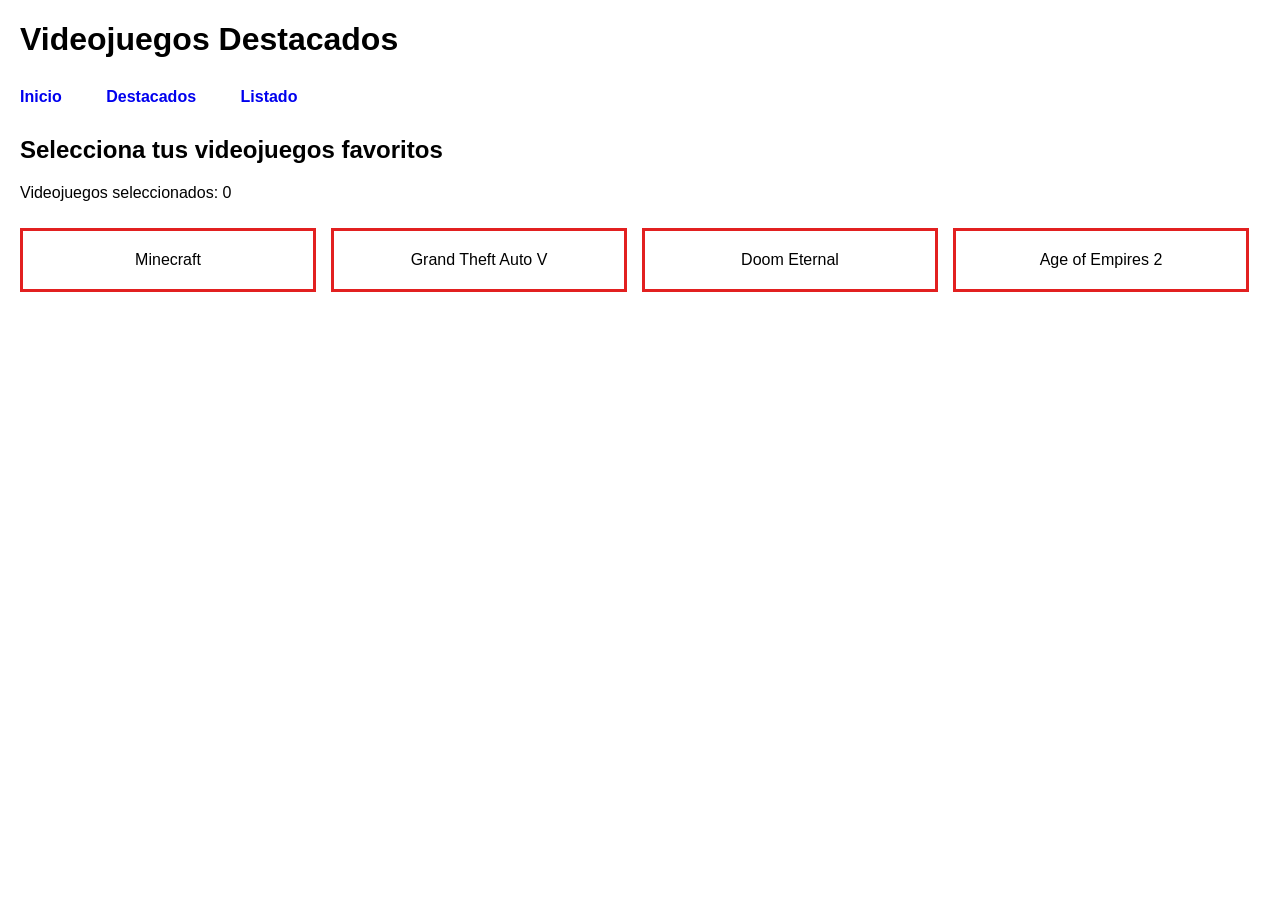
==== destacados.html @ 49b4ad45 "se agrega destacados.html y estilos" ====
<!DOCTYPE html>
<html lang="en">
<head>
    <meta charset="UTF-8">
    <meta name="viewport" content="width=device-width, initial-scale=1.0">
    <title>Destacados</title>
    <link rel="stylesheet" href="css/estilos.css">
</head>
<body>
    <header>
        <h1>Videojuegos Destacados</h1>

        <nav>
            <a href="index.html">Inicio</a>
            <a href="destacados.html">Destacados</a>
            <a href="listado.html">Listado</a>
        </nav>
    </header>

    <main>
        <h2>Selecciona tus videojuegos favoritos</h2>

        <p id="contador">
            Videojuegos seleccionados: 0
        </p>

        <div class="contenedor-tarjetas">

            <div class="tarjeta tarjeta-destacado">
                Minecraft
            </div>

            <div class="tarjeta tarjeta-destacado">
                Grand Theft Auto V
            </div>

            <div class="tarjeta tarjeta-destacado">
                Doom Eternal
            </div>

            <div class="tarjeta tarjeta-destacado">
                Age of Empires 2
            </div>

        </div>

    </main>

    <script src="js/destacados.js"></script>

</body>
</html>
---- css/estilos.css ----
body {
    font-family: Arial, sans-serif;
    margin: 20px;
}

nav {
    font-weight: bold;
    margin: 30px 0;
}

nav a {
    margin-right: 40px;
    text-decoration: none;
}

.tarjeta {
    width: 250px;
    border: 3px solid rgb(226, 32, 32);
    padding: 20px;
    margin: 10px 0;
}

button {
    margin-top: 20px;
    padding: 15px;
}

#resultado {
    font-weight: bold;
}

.contenedor-tarjetas {
    display: flex;
    flex-wrap: wrap;
    gap: 15px;
}

.tarjeta-destacado {
    cursor: pointer;
    text-align: center;
}
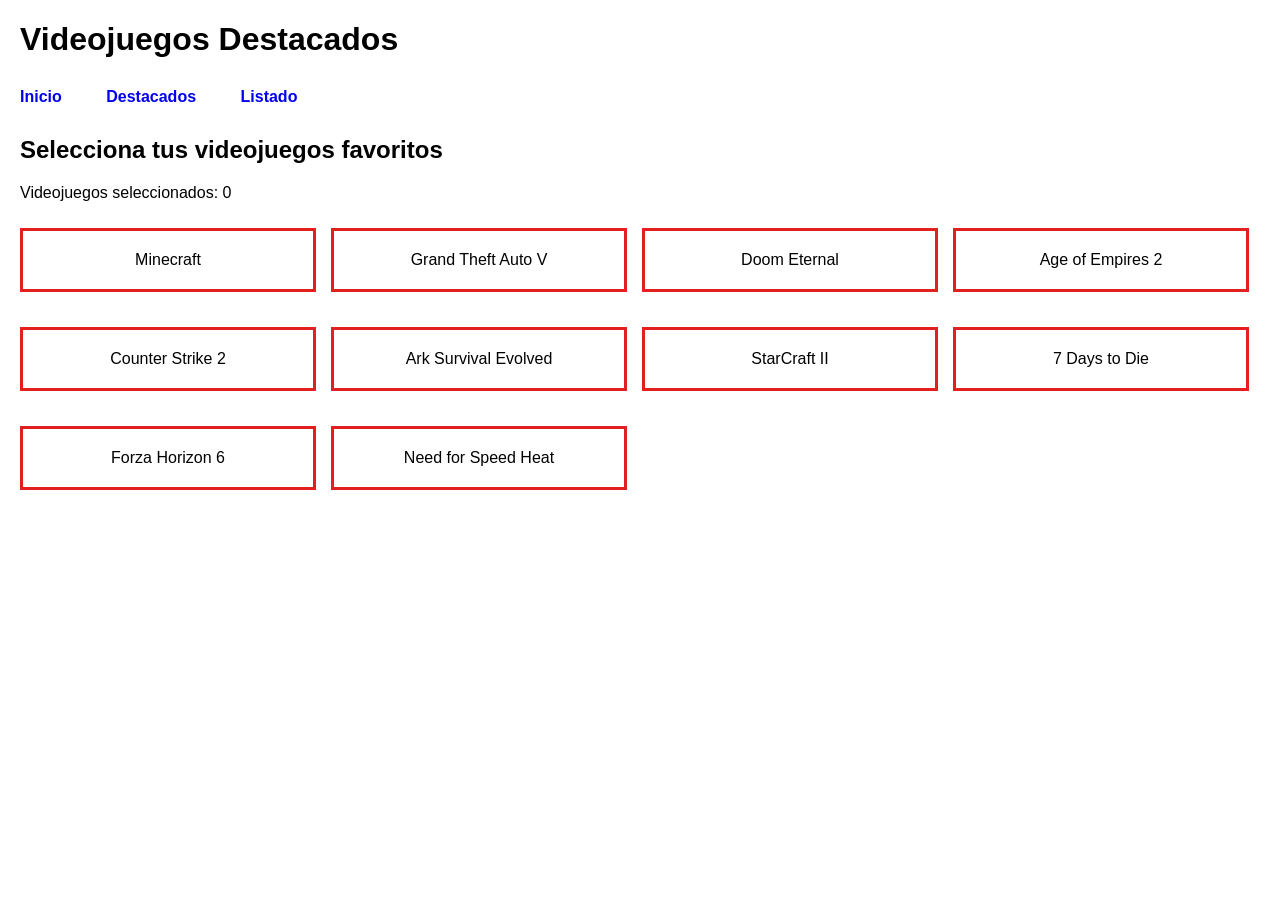
==== commit fc76f36e: "Se agregan mas juegos a destacados.html" ====
--- a/destacados.html
+++ b/destacados.html
@@ -42,6 +42,30 @@
                 Age of Empires 2
             </div>
 
+            <div class="tarjeta tarjeta-destacado">
+                Counter Strike 2
+            </div>
+
+            <div class="tarjeta tarjeta-destacado">
+                Ark Survival Evolved
+            </div>
+
+            <div class="tarjeta tarjeta-destacado">
+                StarCraft II
+            </div>
+
+            <div class="tarjeta tarjeta-destacado">
+                7 Days to Die
+            </div>
+
+            <div class="tarjeta tarjeta-destacado">
+                Forza Horizon 6
+            </div>
+
+            <div class="tarjeta tarjeta-destacado">
+                Need for Speed Heat
+            </div>
+
         </div>
 
     </main>
--- a/css/estilos.css
+++ b/css/estilos.css
@@ -38,4 +38,10 @@
 .tarjeta-destacado {
     cursor: pointer;
     text-align: center;
+}
+
+.seleccionada {
+    background-color: rgb(26, 229, 236);
+    border-color: rgb(18, 14, 235);
+    font-weight: bold;
 }
